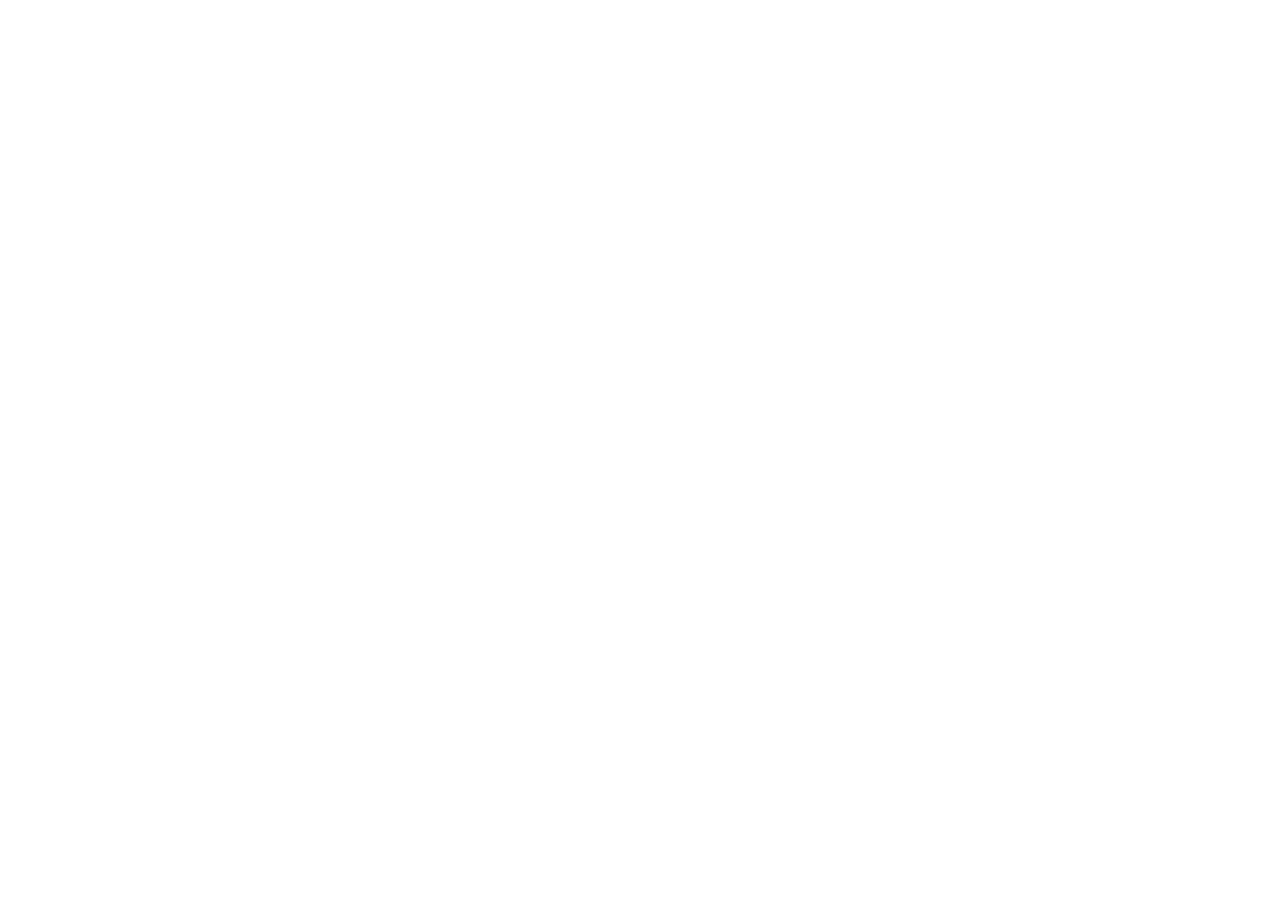
==== inde.html @ 6e0dbe12 "feat: initial commit" ====
<!DOCTYPE html>
<html lang="en">
<head>
    <meta charset="UTF-8">
    <meta name="viewport" content="width=device-width, initial-scale=1.0">
    <title>Admin Dashboard</title>
</head>
<body>
    
</body>
</html>
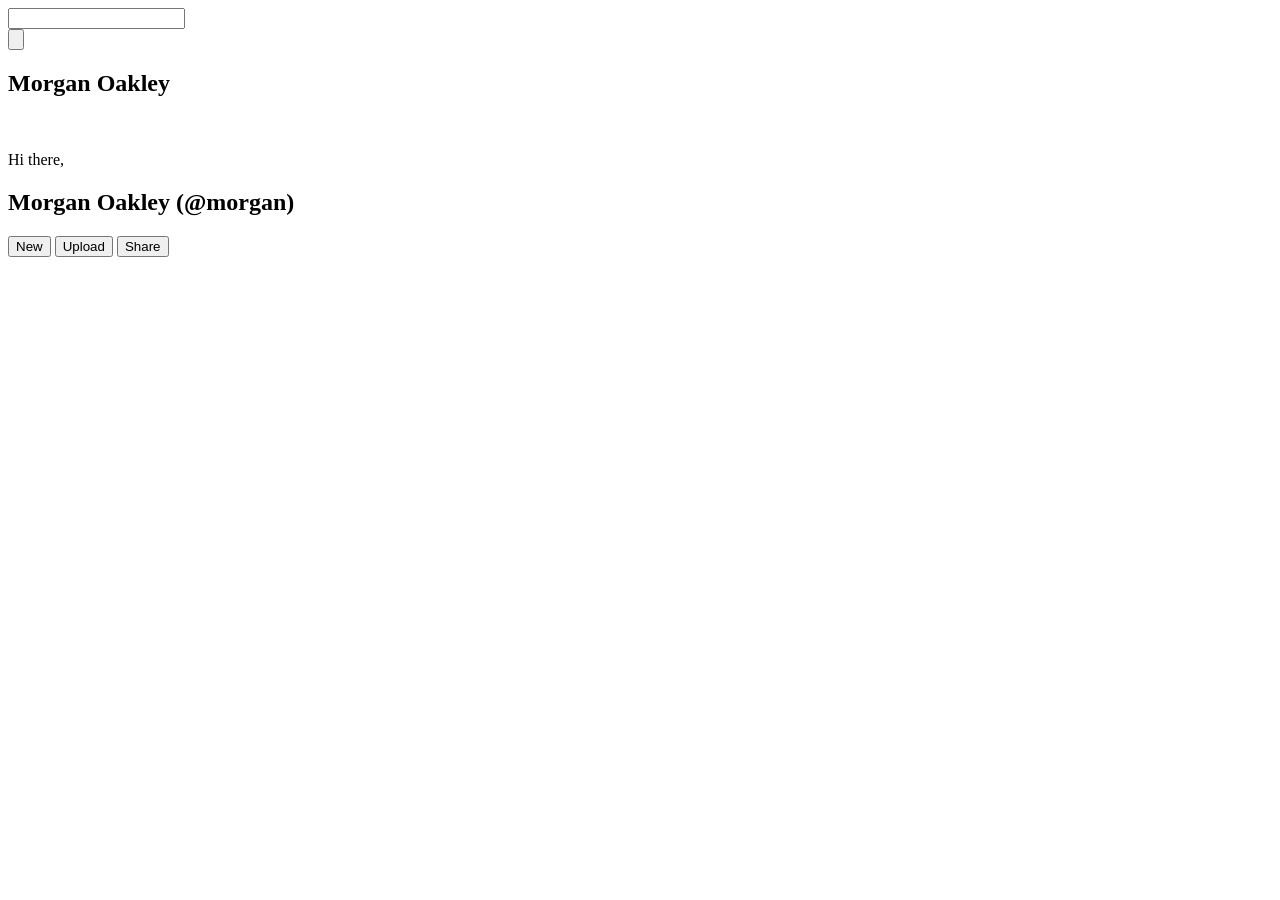
==== commit dd28bb9b: "feat: add html for the header of the page" ====
--- a/inde.html
+++ b/inde.html
@@ -6,6 +6,39 @@
     <title>Admin Dashboard</title>
 </head>
 <body>
-    
+    <header class="header">
+        <section class="header__top">
+            <div class="header__search">
+                <label for="search" class="header__label"></label>
+                <input type="search" class="header__input" name="user__query" id="search">
+            </div>
+            <div class="header__user-nav">
+                <button class="header__icon-button">
+                    <img src="" alt="" class="header__icon">
+                </button>
+                <img src="" alt="" class="header__avatar-sm">
+                <h2 class="header__username">
+                    Morgan Oakley
+                </h2>
+            </div>
+        </section>
+        <section class="header__bottom">
+            <div class="header__user-info">
+                <img src="" alt="" class="header__avatar-bg">
+                <div class="header__welcome-group">
+                    <p class="header__welcome-hello">
+                        Hi there,
+                    </p>
+                    <h1 class="header__welcome-user">Morgan Oakley <span>(@morgan)</span></h1>
+                </div>
+            </div>
+            <div class="header__actions">
+                <button class="header__actions-button">New</button>
+                <button class="header__actions-button">Upload</button>
+                <button class="header__actions-button">Share</button>
+            </div>
+        </section>
+    </header>
+
 </body>
 </html>
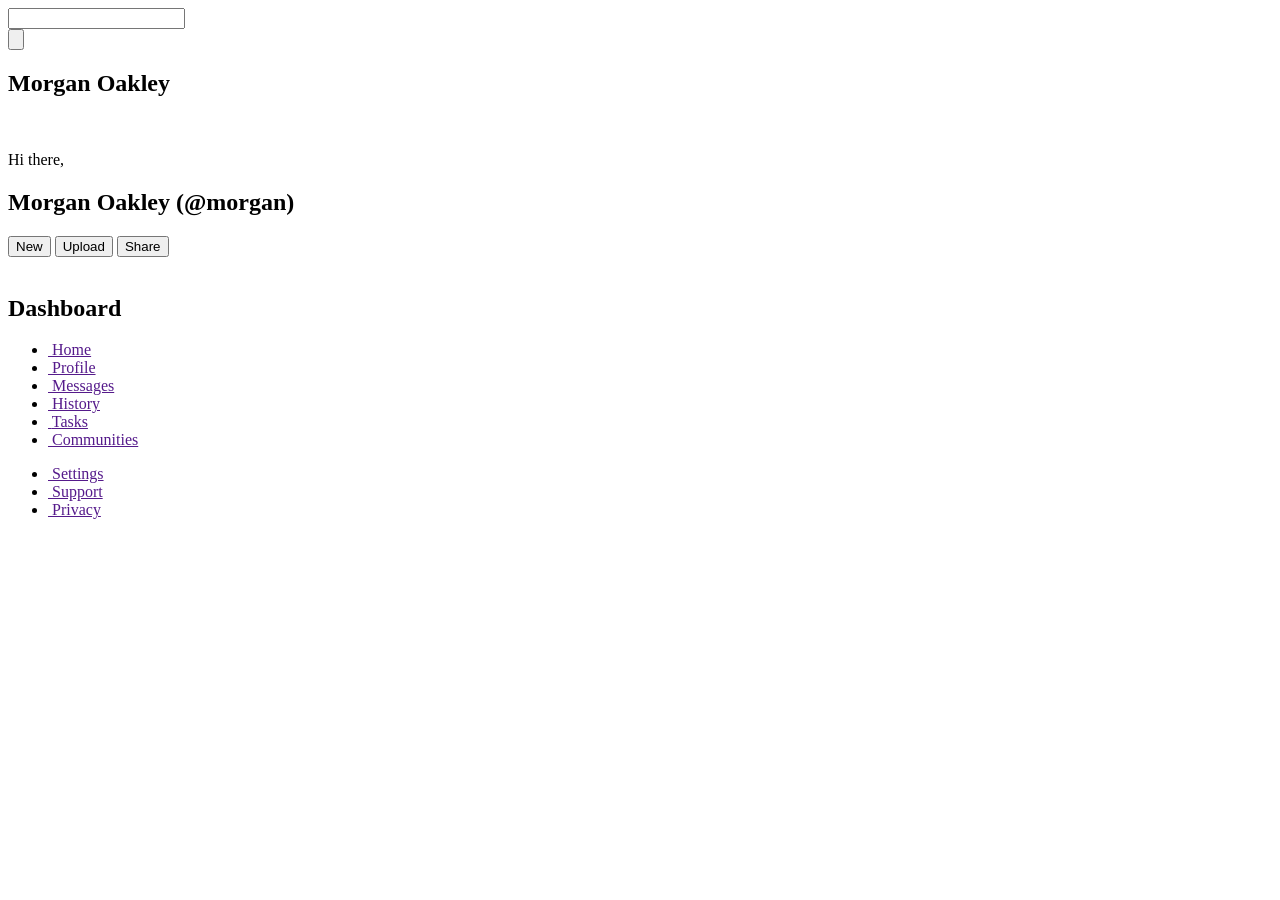
==== commit 5fc77ae4: "feat: add html of the sidebar" ====
--- a/inde.html
+++ b/inde.html
@@ -1,10 +1,12 @@
 <!DOCTYPE html>
 <html lang="en">
+
 <head>
     <meta charset="UTF-8">
     <meta name="viewport" content="width=device-width, initial-scale=1.0">
     <title>Admin Dashboard</title>
 </head>
+
 <body>
     <header class="header">
         <section class="header__top">
@@ -29,7 +31,9 @@
                     <p class="header__welcome-hello">
                         Hi there,
                     </p>
-                    <h1 class="header__welcome-user">Morgan Oakley <span>(@morgan)</span></h1>
+                    <h2 class="header__welcome-user">
+                        Morgan Oakley <span>(@morgan)</span>
+                    </h2>
                 </div>
             </div>
             <div class="header__actions">
@@ -39,6 +43,74 @@
             </div>
         </section>
     </header>
+    <aside class="aside">
+        <div class="aside__logo">
+            <img src="" alt="" class="aside__logo-img">
+            <h1 class="aside__logo-name">Dashboard</h1>
+        </div>
+        <nav class="aside__nav-main">
+            <ul class="aside__nav-links">
+                <li class="aside__nav-link">
+                    <a href="" class="aside__nav-item-wrapper">
+                        <img src="" alt="" class="aside__nav-icon">
+                        <span class="aside__nav-text">Home</span>
+                    </a>
+                </li>
+                <li class="aside__nav-link">
+                    <a href="" class="aside__nav-item-wrapper">
+                        <img src="" alt="" class="aside__nav-icon">
+                        <span class="aside__nav-text">Profile</span>
+                    </a>
+                </li>
+                <li class="aside__nav-link">
+                    <a href="" class="aside__nav-item-wrapper">
+                        <img src="" alt="" class="aside__nav-icon">
+                        <span class="aside__nav-text">Messages</span>
+                    </a>
+                </li>
+                <li class="aside__nav-link">
+                    <a href="" class="aside__nav-item-wrapper">
+                        <img src="" alt="" class="aside__nav-icon">
+                        <span class="aside__nav-text">History</span>
+                    </a>
+                </li>
+                <li class="aside__nav-link">
+                    <a href="" class="aside__nav-item-wrapper">
+                        <img src="" alt="" class="aside__nav-icon">
+                        <span class="aside__nav-text">Tasks</span>
+                    </a>
+                </li>
+                <li class="aside__nav-link">
+                    <a href="" class="aside__nav-item-wrapper">
+                        <img src="" alt="" class="aside__nav-icon">
+                        <span class="aside__nav-text">Communities</span>
+                    </a>
+                </li>
+            </ul>
+        </nav>
+        <nav class="aside__nav-ancillary">
+            <ul class="aside__nav-links">
+                <li class="aside__nav-link">
+                    <a href="" class="aside__nav-item-wrapper">
+                        <img src="" alt="" class="aside__nav-icon">
+                        <span class="aside__nav-text">Settings</span>
+                    </a>
+                </li>
+                <li class="aside__nav-link">
+                    <a href="" class="aside__nav-item-wrapper">
+                        <img src="" alt="" class="aside__nav-icon">
+                        <span class="aside__nav-text">Support</span>
+                    </a>
+                </li>
+                <li class="aside__nav-link">
+                    <a href="" class="aside__nav-item-wrapper">
+                        <img src="" alt="" class="aside__nav-icon">
+                        <span class="aside__nav-text">Privacy</span>
+                    </a>
+                </li>
+            </ul>
+        </nav>
+    </aside>
+</body>
 
-</body>
 </html>
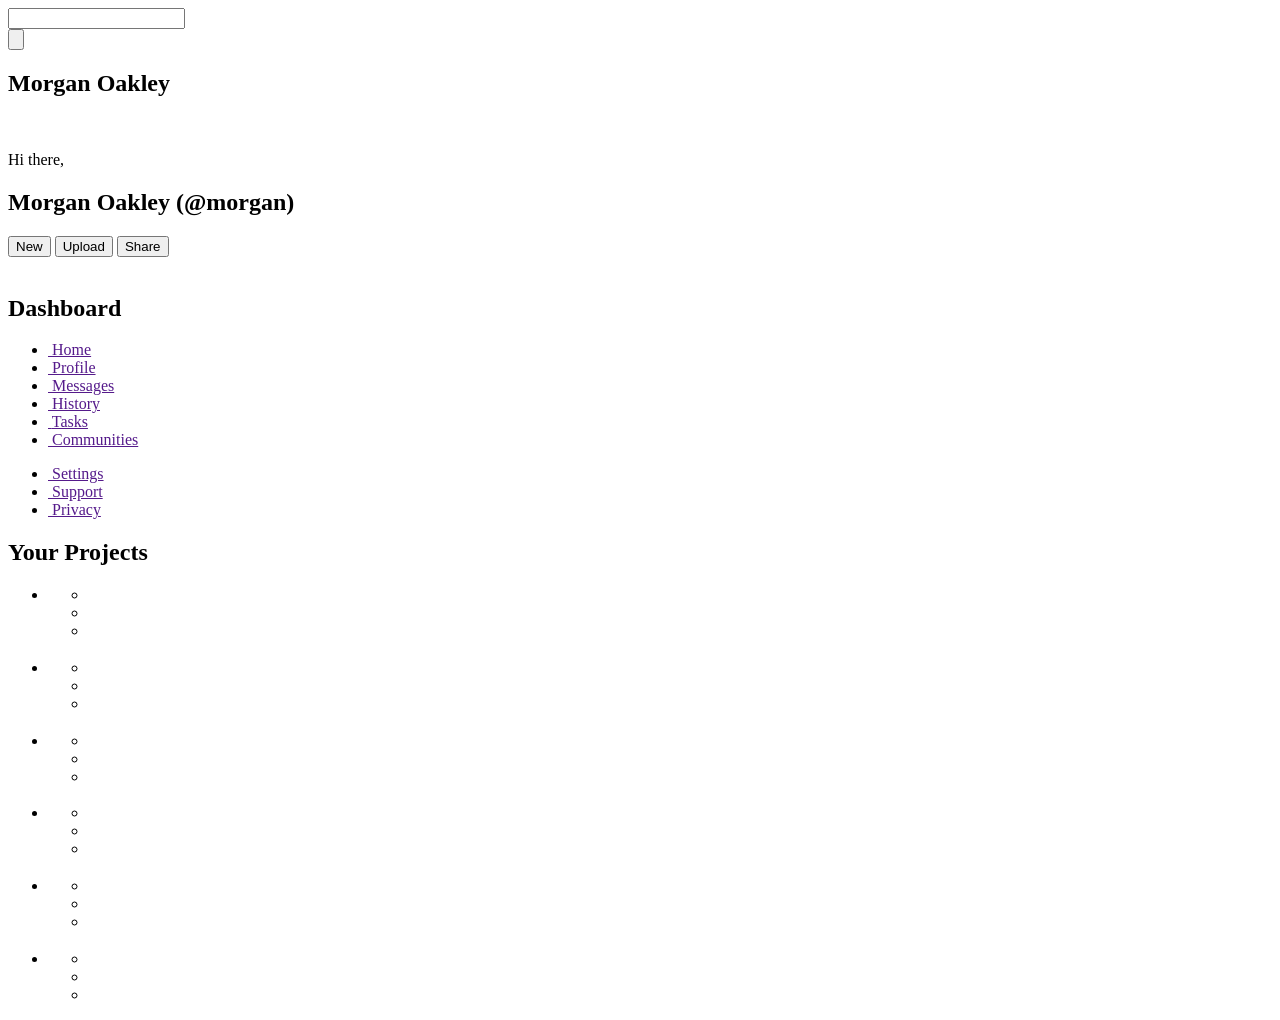
==== commit d76131f0: "feat: add html for main projects section" ====
--- a/inde.html
+++ b/inde.html
@@ -111,6 +111,107 @@
             </ul>
         </nav>
     </aside>
+    <main class="main">
+        <section class="main__projects-wrapper">
+            <h2 class="main__projects-title">Your Projects</h2>
+            <ul class="main__projects">
+                <li class="main__project">
+                    <h3 class="main__project-title"></h3>
+                    <p class="main__project-desc"></p>
+                    <ul class="main__project-actions">
+                        <li class="main__project-action">
+                            <img src="" alt="" class="main__project-icon">
+                        </li>
+                        <li class="main__project-action">
+                            <img src="" alt="" class="main__project-icon">
+                        </li>
+                        <li class="main__project-action">
+                            <img src="" alt="" class="main__project-icon">
+                        </li>
+                    </ul>
+                </li>
+                <li class="main__project">
+                    <h3 class="main__project-title"></h3>
+                    <p class="main__project-desc"></p>
+                    <ul class="main__project-actions">
+                        <li class="main__project-action">
+                            <img src="" alt="" class="main__project-icon">
+                        </li>
+                        <li class="main__project-action">
+                            <img src="" alt="" class="main__project-icon">
+                        </li>
+                        <li class="main__project-action">
+                            <img src="" alt="" class="main__project-icon">
+                        </li>
+                    </ul>
+                </li>
+                <li class="main__project">
+                    <h3 class="main__project-title"></h3>
+                    <p class="main__project-desc"></p>
+                    <ul class="main__project-actions">
+                        <li class="main__project-action">
+                            <img src="" alt="" class="main__project-icon">
+                        </li>
+                        <li class="main__project-action">
+                            <img src="" alt="" class="main__project-icon">
+                        </li>
+                        <li class="main__project-action">
+                            <img src="" alt="" class="main__project-icon">
+                        </li>
+                    </ul>
+                </li>
+                <li class="main__project">
+                    <h3 class="main__project-title"></h3>
+                    <p class="main__project-desc"></p>
+                    <ul class="main__project-actions">
+                        <li class="main__project-action">
+                            <img src="" alt="" class="main__project-icon">
+                        </li>
+                        <li class="main__project-action">
+                            <img src="" alt="" class="main__project-icon">
+                        </li>
+                        <li class="main__project-action">
+                            <img src="" alt="" class="main__project-icon">
+                        </li>
+                    </ul>
+                </li>
+                <li class="main__project">
+                    <h3 class="main__project-title"></h3>
+                    <p class="main__project-desc"></p>
+                    <ul class="main__project-actions">
+                        <li class="main__project-action">
+                            <img src="" alt="" class="main__project-icon">
+                        </li>
+                        <li class="main__project-action">
+                            <img src="" alt="" class="main__project-icon">
+                        </li>
+                        <li class="main__project-action">
+                            <img src="" alt="" class="main__project-icon">
+                        </li>
+                    </ul>
+                </li>
+                <li class="main__project">
+                    <h3 class="main__project-title"></h3>
+                    <p class="main__project-desc"></p>
+                    <ul class="main__project-actions">
+                        <li class="main__project-action">
+                            <img src="" alt="" class="main__project-icon">
+                        </li>
+                        <li class="main__project-action">
+                            <img src="" alt="" class="main__project-icon">
+                        </li>
+                        <li class="main__project-action">
+                            <img src="" alt="" class="main__project-icon">
+                        </li>
+                    </ul>
+                </li>
+            </ul>
+        </section>
+        <aside class="main__aside">
+            <section class="main__announcements-wrapper"></section>
+            <section class="main__trending-wrapper"></section>
+        </aside>
+    </main>
 </body>
 
 </html>
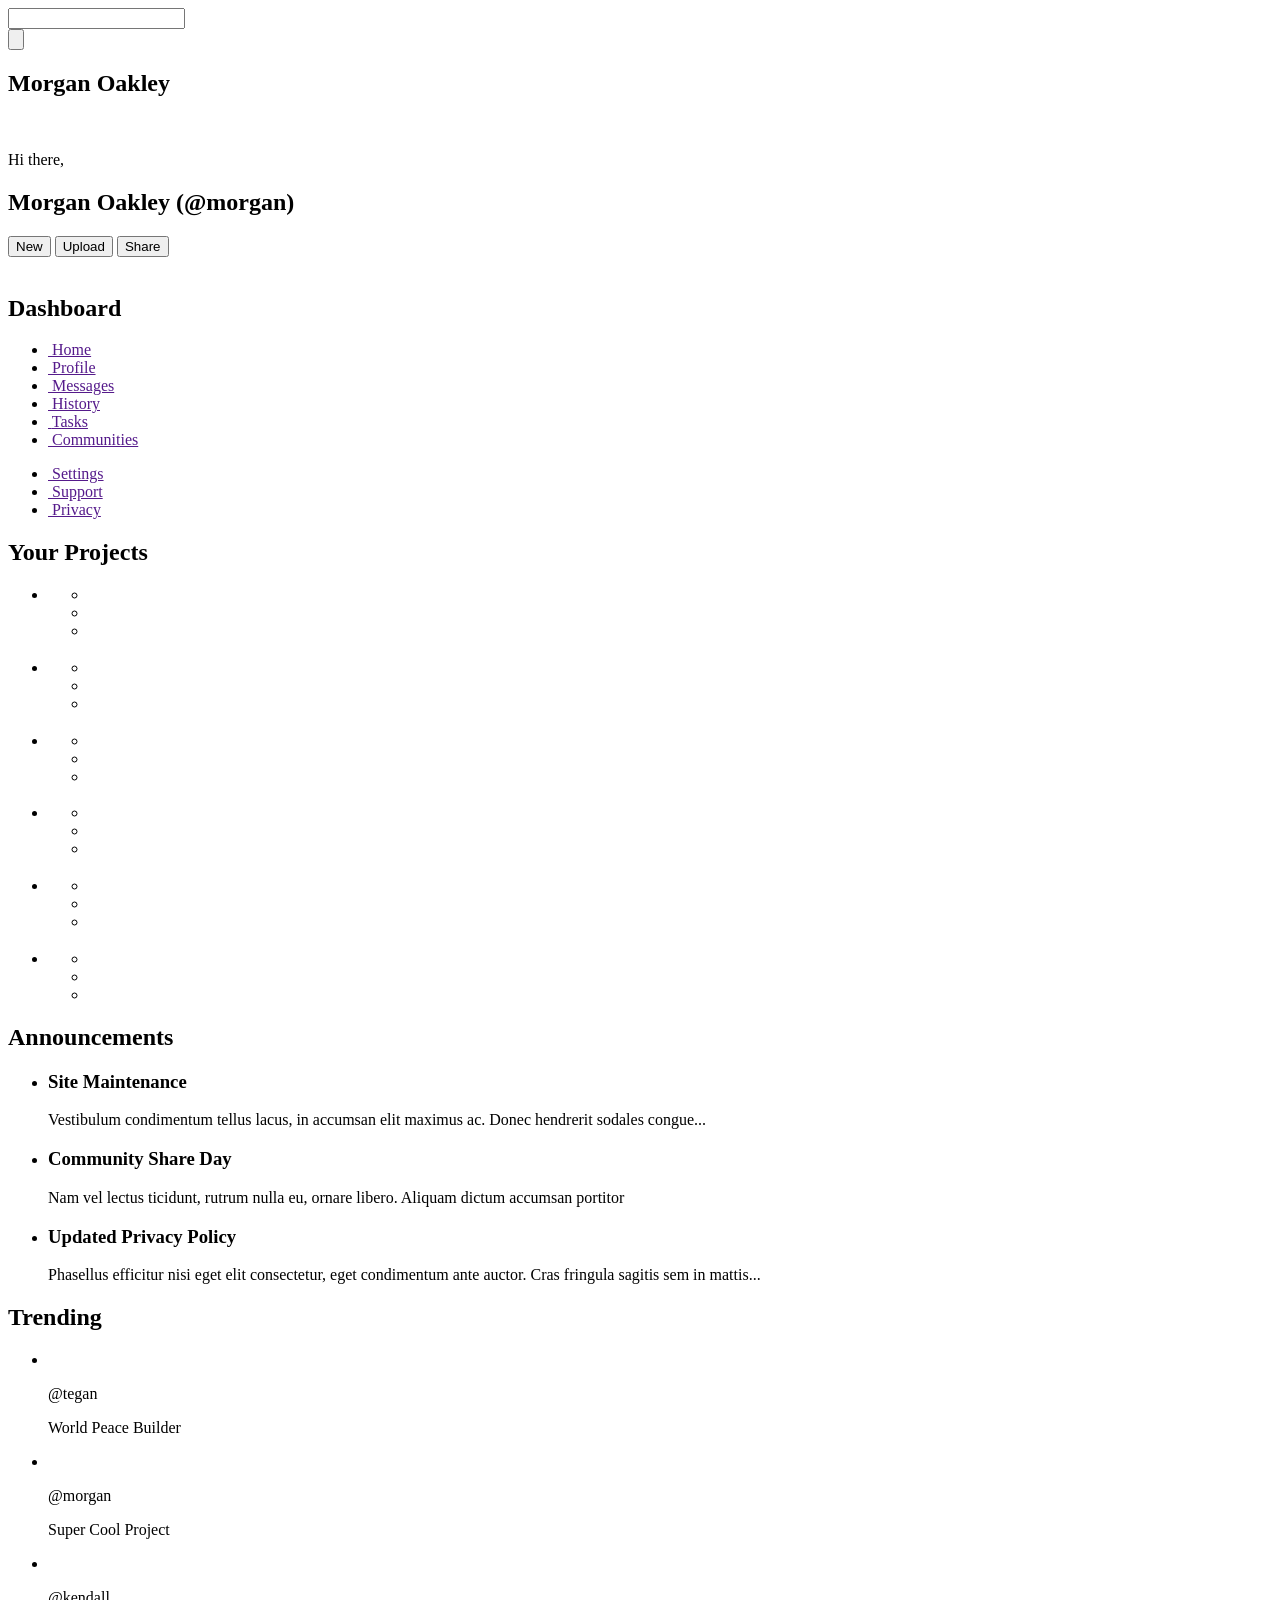
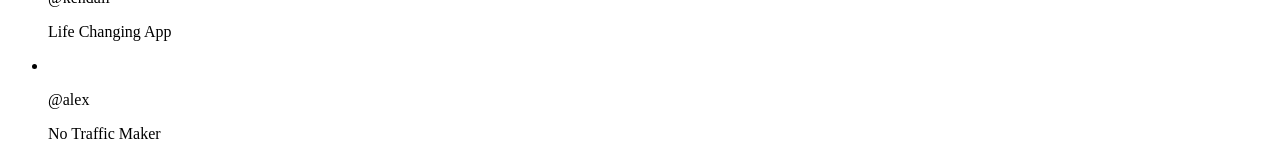
==== commit 11781768: "feat: add html for main aside element" ====
--- a/inde.html
+++ b/inde.html
@@ -208,8 +208,69 @@
             </ul>
         </section>
         <aside class="main__aside">
-            <section class="main__announcements-wrapper"></section>
-            <section class="main__trending-wrapper"></section>
+            <section class="main__announcements-wrapper">
+                <h2 class="main__announcements-title">Announcements</h2>
+                <ul class="main__announcements">
+                    <li class="main__announcement">
+                        <h3 class="main__announcement-title">Site Maintenance</h3>
+                        <p class="main__announcement-desc">
+                            Vestibulum condimentum tellus lacus,
+                            in accumsan elit maximus ac. Donec
+                            hendrerit sodales congue...
+                        </p>
+                    </li>
+                    <li class="main__announcement">
+                        <h3 class="main__announcement-title">Community Share Day</h3>
+                        <p class="main__announcement-desc">
+                            Nam vel lectus ticidunt, rutrum nulla
+                            eu, ornare libero. Aliquam dictum
+                            accumsan portitor
+                        </p>
+                    </li>
+                    <li class="main__announcement">
+                        <h3 class="main__announcement-title">Updated Privacy Policy</h3>
+                        <p class="main__announcement-desc">
+                            Phasellus efficitur nisi eget elit
+                            consectetur, eget condimentum ante
+                            auctor. Cras fringula sagitis sem in
+                            mattis...
+                        </p>
+                    </li>
+                </ul>
+            </section>
+            <section class="main__trending-wrapper">
+                <h2 class="main__trending-title">Trending</h2>
+                <ul class="main__trending-users">
+                    <li class="main__trending-user">
+                        <img src="" alt="" class="main__trending-user-icon">
+                        <div class="main__trending-user-indo">
+                            <p class="main__trending-user-nick">@tegan</p>
+                            <p class="main__trending-user-desc">World Peace Builder</p>
+                        </div>
+                    </li>
+                    <li class="main__trending-user">
+                        <img src="" alt="" class="main__trending-user-icon">
+                        <div class="main__trending-user-indo">
+                            <p class="main__trending-user-nick">@morgan</p>
+                            <p class="main__trending-user-desc">Super Cool Project</p>
+                        </div>
+                    </li>
+                    <li class="main__trending-user">
+                        <img src="" alt="" class="main__trending-user-icon">
+                        <div class="main__trending-user-indo">
+                            <p class="main__trending-user-nick">@kendall</p>
+                            <p class="main__trending-user-desc">Life Changing App</p>
+                        </div>
+                    </li>
+                    <li class="main__trending-user">
+                        <img src="" alt="" class="main__trending-user-icon">
+                        <div class="main__trending-user-indo">
+                            <p class="main__trending-user-nick">@alex</p>
+                            <p class="main__trending-user-desc">No Traffic Maker</p>
+                        </div>
+                    </li>
+                </ul>
+            </section>
         </aside>
     </main>
 </body>
